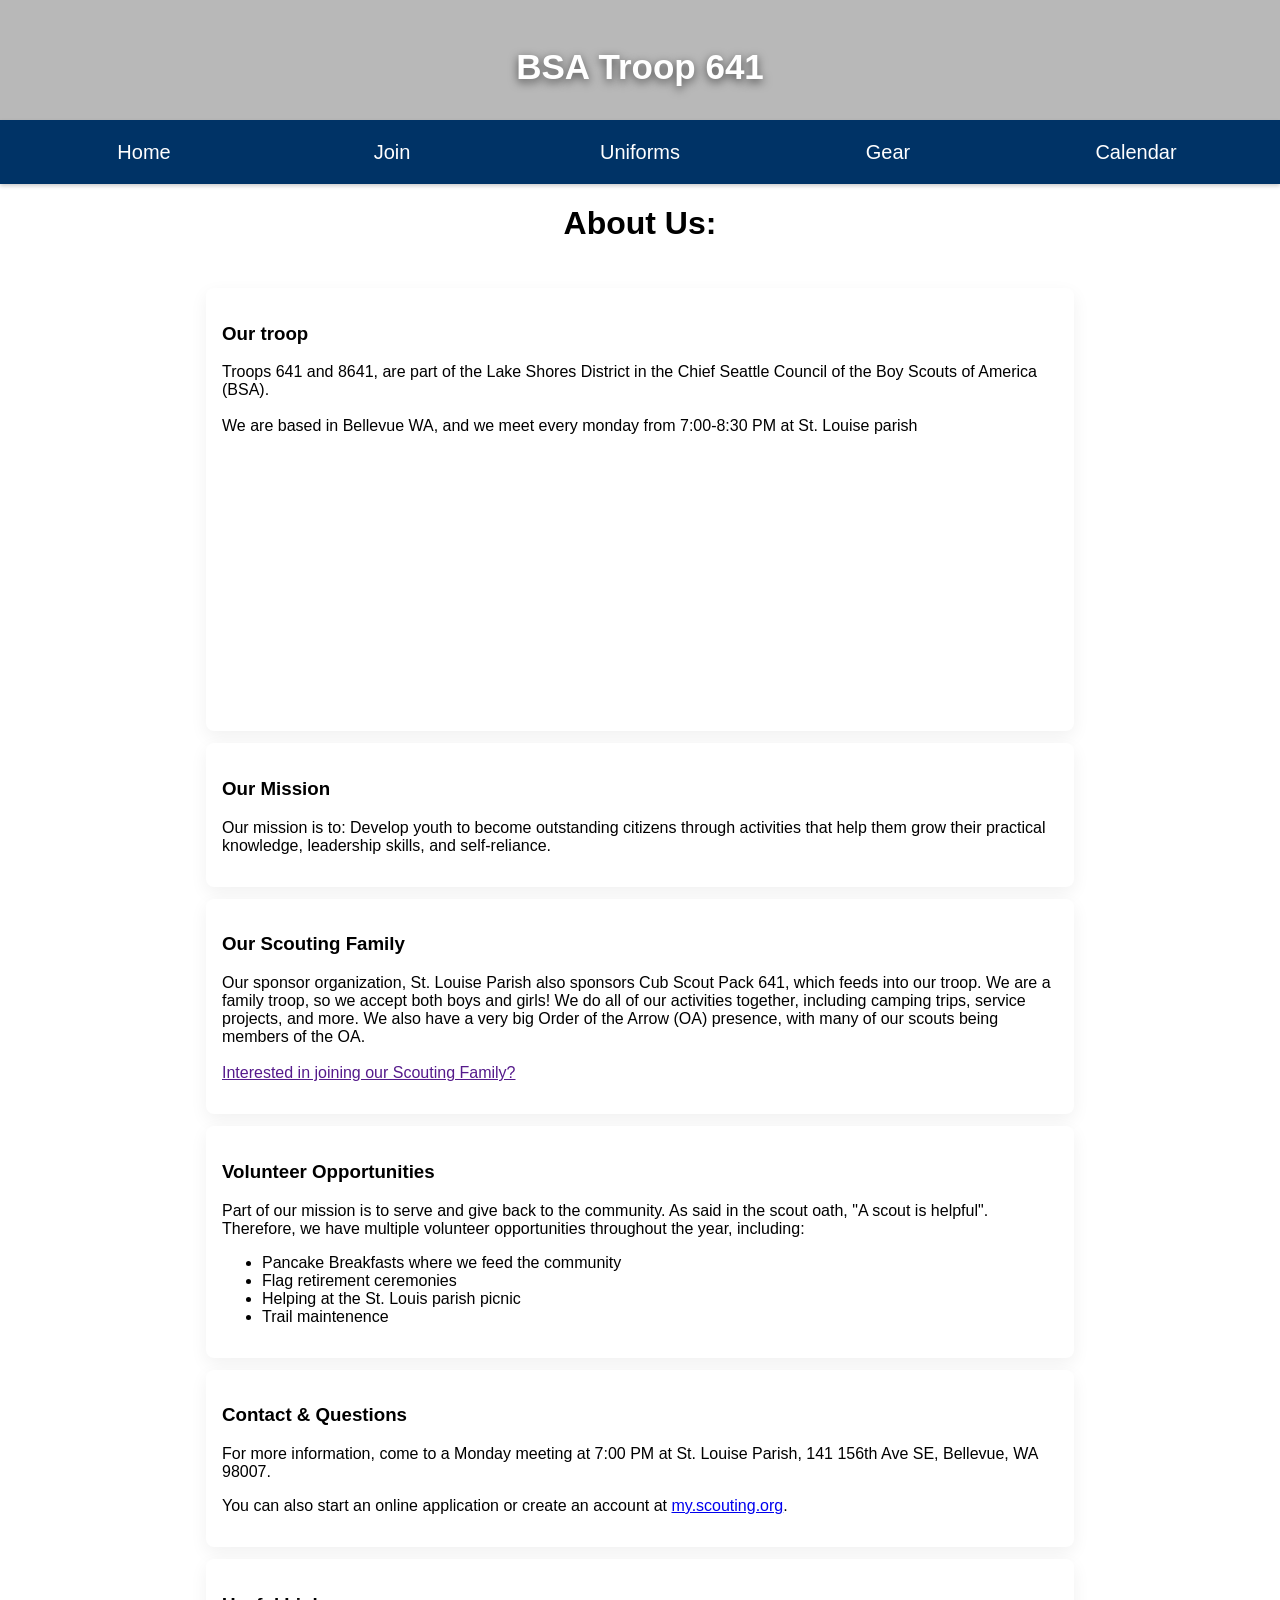
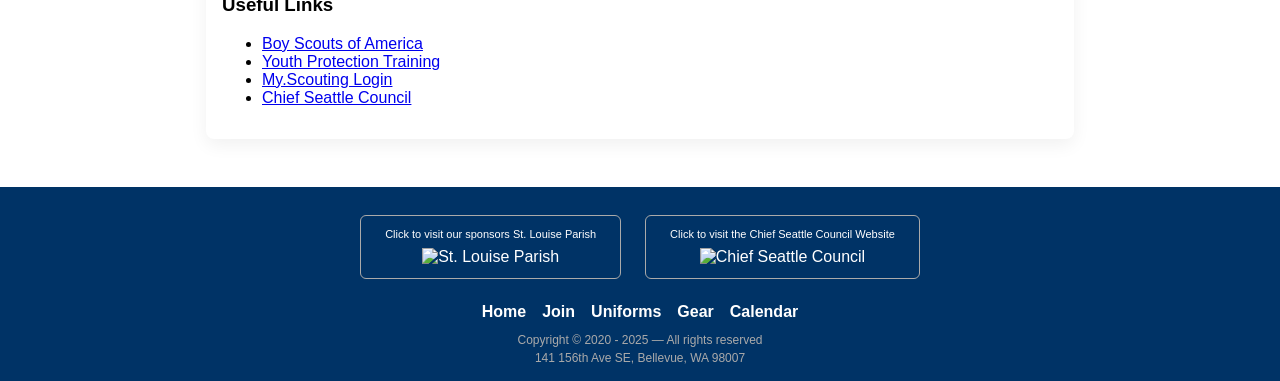
==== index.html @ ecf265fa "Added Iframe for google maps, and removed 8641 because we are now a family troop." ====
<!doctype html>
<html lang="en">
<head>
    <meta charset="UTF-8">
    <meta name="viewport" content="width=device-width,initial-scale=1">
    <title>BSA Troop 641</title>
    <link rel="stylesheet" href="style.css">
    <!-- <style>

        body { font-family: Arial, sans-serif; margin: 0; padding-top: 0px;}
        .header {
            height: 120px;
            background-image: url('https://encrypted-tbn0.gstatic.com/images?q=tbn:ANd9GcTUskulzOLrXUiPG3QMJ2gyITklfF39Iu7jpA&s');
            /**background-size: cover;*/
            /**background-size: contain;*/
            background-position: center;
            background-repeat: no-repeat;
            display: flex;
            align-items: center;
            justify-content: center;
            position: relative;
        }
        .header::after {
            content: "";
            position: absolute;
            inset: 0;
            background: rgba(0,0,0,0.28);
            pointer-events: none;
        }
        .header .logo {
            position: relative; 
            z-index: 2;
            color: #fff;
            font-weight: 700;
            text-align: center;
            font-size: 35px;
            margin: 0;
            text-shadow: 0 3px 10px rgba(0,0,0,0.6);
        }
        .header-image { display: none; }
        .topbar {
            position: sticky;
            top: 0;
            left: 0;
            right: 0;
            height: 64px;
            background: #003366;
            color: #fff;
            display: flex;
            align-items: center;
            padding: 0 20px;
            box-shadow: 0 2px 4px rgba(0,0,0,0.2);
            z-index: 9999;
        }
        .header .logo { font-weight: 700; text-align: center; font-size: 35px; margin-bottom: 15px; }
        .header .header-image { text-align: center; }
        .topbar nav {
            display: flex;
            margin: 0 auto;
            width: 100%;
            height: 100%;
        }
        .topbar nav a {
            color: #fff;
            flex: 1;
            font-size: 20px;
            font-weight: 535;
            text-align: center;
            text-decoration: none;
            margin: 0;
            padding: 0 12px; 
            height: 100%;       
            display: flex;        
            align-items: center;  
            justify-content: center;
            border-radius: 6px;
            transition: background-color 180ms ease, transform 160ms cubic-bezier(.2,.8,.2,1), box-shadow 180ms ease;
            -webkit-tap-highlight-color: transparent;
            cursor: pointer;
        }
        .topbar nav a:hover,
        .topbar nav a:focus {
            background: rgba(255,255,255,0.06);
            transform: translateY(-3px);
            box-shadow: 0 6px 14px rgba(0,0,0,0.12);
            outline: none;
        }
        .topbar nav a:active {
            transform: translateY(-1px) scale(.995);
        }
        .topbar nav a:focus-visible {
            box-shadow: 0 0 0 3px rgba(255,255,255,0.12);
        }
        .card {
            background: #fff;
            border-radius: 8px;
            padding: 16px;
            margin: 12px 0;
            box-shadow: 0 6px 18px rgba(0,0,0,0.06);
            transform: translateY(10px) scale(.99);
            opacity:0;
            transition: transform 420ms cubic-bezier(.2,.8,.2,1), opacity 420ms ease;
        }

        .card.visible {
            transform: none;
            opacity: 1;
        }

        .header-image img { max-width: 100%; height: auto; }
    </style> -->
</head>

<body>

    <div id="header-placeholder"></div>

    <!-- <div class="header">
        <div class="logo">BSA Troop 641</div>
        <div class="header-image">
            <img src="https://encrypted-tbn0.gstatic.com/images?q=tbn:ANd9GcTUskulzOLrXUiPG3QMJ2gyITklfF39Iu7jpA&s" alt="BSA Logo" style="height:100px;">
        </div>
    </div> 

    <div class="topbar">
        <nav>
            <a href="Main.html">Home</a>
            <a href="Join.html">Join</a>
            <a href="Uniform.html">Uniforms</a>
            <a href="Gear.html">Gear</a>
            <a href="Calendar.html">Calendar</a>
        </nav> 
    </div> -->

    <h1 style="text-align:center;">About Us:</h1>
    <div style="max-width:900px; margin:8px auto; padding:12px 16px; box-sizing:border-box;">
        <div class="card">
            <h3>Our troop</h3>
            <p>Troops 641 and 8641, are part of the Lake Shores District in the Chief Seattle Council of the Boy Scouts of America (BSA).<br><br>We are based in Bellevue WA, and we meet every monday from 7:00-8:30 PM at St. Louise parish</p>
            <iframe
                src="https://www.google.com/maps/embed?pb=!1m18!1m12!1m3!1d2689.913747454117!2d-122.1329277!3d47.6083668!2m3!1f0!2f0!3f0!3m2!1i1024!2i768!4f13.1!3m3!1m2!1s0x54906dcadfa739af%3A0x2ccba2639b02f947!2sSt.%20Louise%20Catholic%20Church!5e0!3m2!1sen!2sus!4v1781669720535!5m2!1sen!2sus" 
                width="100%"
                height="250"
                style="border:0; border-radius:6px; margin-top:10px;"
                allowfullscreen=""
                loading="lazy"
                referrerpolicy="no-referrer-when-downgrade"
                title="St. Louise Parish meeting location">
            </iframe>
        </div>
        <div class="card">
            <h3>Our Mission</h3>
            <p>Our mission is to: Develop youth to become outstanding citizens through activities that help them grow their practical knowledge, leadership skills, and self-reliance.</p>
        </div>

        <div class="card">
            <h3>Our Scouting Family</h3>
            <p>Our sponsor organization, St. Louise Parish also sponsors Cub Scout Pack 641, which feeds into our troop. We are a family troop, so we accept both boys and girls! We do all of our activities together, including camping trips, service projects, and more. We also have a very big Order of the Arrow (OA) presence, with many of our scouts being members of the OA.
                <br><br><a href ="">Interested in joining our Scouting Family?</a></p>
        </div>

        <div class="card">
            <h3>Volunteer Opportunities</h3>
            <p>Part of our mission is to serve and give back to the community. As said in the scout oath, "A scout is helpful". Therefore, we have multiple volunteer opportunities throughout the year, including:</p>
            <ul>
                <li>Pancake Breakfasts where we feed the community</li>
                <li>Flag retirement ceremonies</li>
                <li>Helping at the St. Louis parish picnic</li>
                <li>Trail maintenence</li>
            </ul>
        </div>

        <div class="card">
            <h3>Contact & Questions</h3>
            <p>For more information, come to a Monday meeting at 7:00 PM at St. Louise Parish, 141 156th Ave SE, Bellevue, WA 98007.</p>
            <p>You can also start an online application or create an account at <a href="https://my.scouting.org">my.scouting.org</a>.</p>
        </div>
        <div class="card">
            <h3>Useful Links</h3>
            <ul>
                <li><a href="https://www.scouting.org/">Boy Scouts of America</a></li>
                <li><a href="https://www.scouting.org/training/youth-protection/">Youth Protection Training</a></li>
                <li><a href="https://my.scouting.org">My.Scouting Login</a></li>
                <li><a href="http://www.seattlebsa.org/">Chief Seattle Council</a></li>
            </ul>
        </div>
    </div>

    <div id="footer-placeholder"></div>
    <!-- <div class="footer">
        <nav style="display:flex; justify-content:center; gap:16px; flex-wrap:wrap; padding: 16px 0 8px;">
            <a href="Main.html" style="color:#fff; text-decoration:none; font-weight:600;">Home</a>
            <a href="Join.html" style="color:#fff; text-decoration:none; font-weight:600;">Join</a>
            <a href="Uniform.html" style="color:#fff; text-decoration:none; font-weight:600;">Uniforms</a>
            <a href="Gear.html" style="color:#fff; text-decoration:none; font-weight:600;">Gear</a>
            <a href="Calendar.html" style="color:#fff; text-decoration:none; font-weight:600;">Calendar</a>
        </nav>
        <p style="text-align:center; font-size:12px; color:#aaa; margin:4px 0;">Copyright &copy; 2020 - 2025 &mdash; All rights reserved</p>
        <p style="text-align:center; font-size:12px; color:#aaa; margin:4px 0;">141 156th Ave SE, Bellevue, WA 98007</p>
    </div> -->
        
    <script>
        fetch('header.html').then(r => r.text()).then(h => {
            document.getElementById('header-placeholder').innerHTML = h;
        });
        fetch('footer.html').then(r => r.text()).then(f => {
            document.getElementById('footer-placeholder').innerHTML = f;
        });
        (function(){
            const cards = document.querySelectorAll('.card');
            if (!cards.length) return;

            const observer = new IntersectionObserver((entries) => {
                entries.forEach(entry => {
                    if (entry.isIntersecting) {
                        entry.target.classList.add('visible');
                    } else {
                        // Retriggers animation: entry.target.classList.remove('visible');
                    }
                });
            }, {
                root: null, 
                rootMargin: '0px 0px -10% 0px',
                threshold: 0.12
            });

            cards.forEach(c => observer.observe(c));
        })();
    </script>

</body>
</html>
---- style.css ----
body { font-family: Arial, sans-serif; margin: 0; padding-top: 0px;}

.header {
            height: 120px;
            background-image: url('https://encrypted-tbn0.gstatic.com/images?q=tbn:ANd9GcTUskulzOLrXUiPG3QMJ2gyITklfF39Iu7jpA&s');
            background-size: contain;
            background-position: center;
            background-repeat: no-repeat;
            display: flex;
            align-items: center;
            justify-content: center;
            position: relative;
}
.header::after {
            content: "";
            position: absolute;
            inset: 0;
            background: rgba(0,0,0,0.28);
            pointer-events: none;
}
.header .logo {
            position: relative; 
            z-index: 2;
            color: #fff;
            font-weight: 700;
            text-align: center;
            font-size: 35px;
            margin: 0;
            text-shadow: 0 3px 10px rgba(0,0,0,0.6);
            margin-top: 13px;
}
.header-image { display: none; }
.topbar {
            position: sticky;
            top: 0;
            left: 0;
            right: 0;
            height: 64px;
            background: #003366;
            color: #fff;
            display: flex;
            align-items: center;
            padding: 0 20px;
            box-shadow: 0 2px 4px rgba(0,0,0,0.2);
            z-index: 9999;
        }
/* .footer {   
            //background: #003366;
            text-align: center;
            position: fixed;
            bottom: 0;
            left: 0;
            right: 0;
            height: 40px;
} */
.footer {
    background: #003366;
    padding: 12px 20px;
    margin-top: 24px;
}
.header .header-image { text-align: center; }
.topbar nav {
            display: flex;
            margin: 0 auto;
            width: 100%;
            height: 100%;
}
.topbar nav a {
            color: #fff;
            flex: 1;
            font-size: 20px;
            font-weight: 535;
            text-align: center;
            text-decoration: none;
            margin: 0;
            padding: 0 12px; 
            height: 100%;       
            display: flex;        
            align-items: center;  
            justify-content: center;
            border-radius: 6px;
            transition: background-color 180ms ease, transform 160ms cubic-bezier(.2,.8,.2,1), box-shadow 180ms ease;
            -webkit-tap-highlight-color: transparent;
            cursor: pointer;
}
.topbar nav a:hover,
.topbar nav a:focus {
            background: rgba(255,255,255,0.06);
            transform: translateY(-3px);
            box-shadow: 0 6px 14px rgba(0,0,0,0.12);
            outline: none;
}
.topbar nav a:active {
            transform: translateY(-1px) scale(.995);
}
.topbar nav a:focus-visible {
            box-shadow: 0 0 0 3px rgba(255,255,255,0.12);
}
.card {
            background: #fff;
            border-radius: 8px;
            padding: 16px;
            margin: 12px 0;
            box-shadow: 0 6px 18px rgba(0,0,0,0.06);
            transform: translateY(10px) scale(.99);
            opacity:0;
            transition: transform 420ms cubic-bezier(.2,.8,.2,1), opacity 420ms ease;
}

.card.visible {
            transform: none;
            opacity: 1;
}

.header-image img { max-width: 100%; height: auto; }
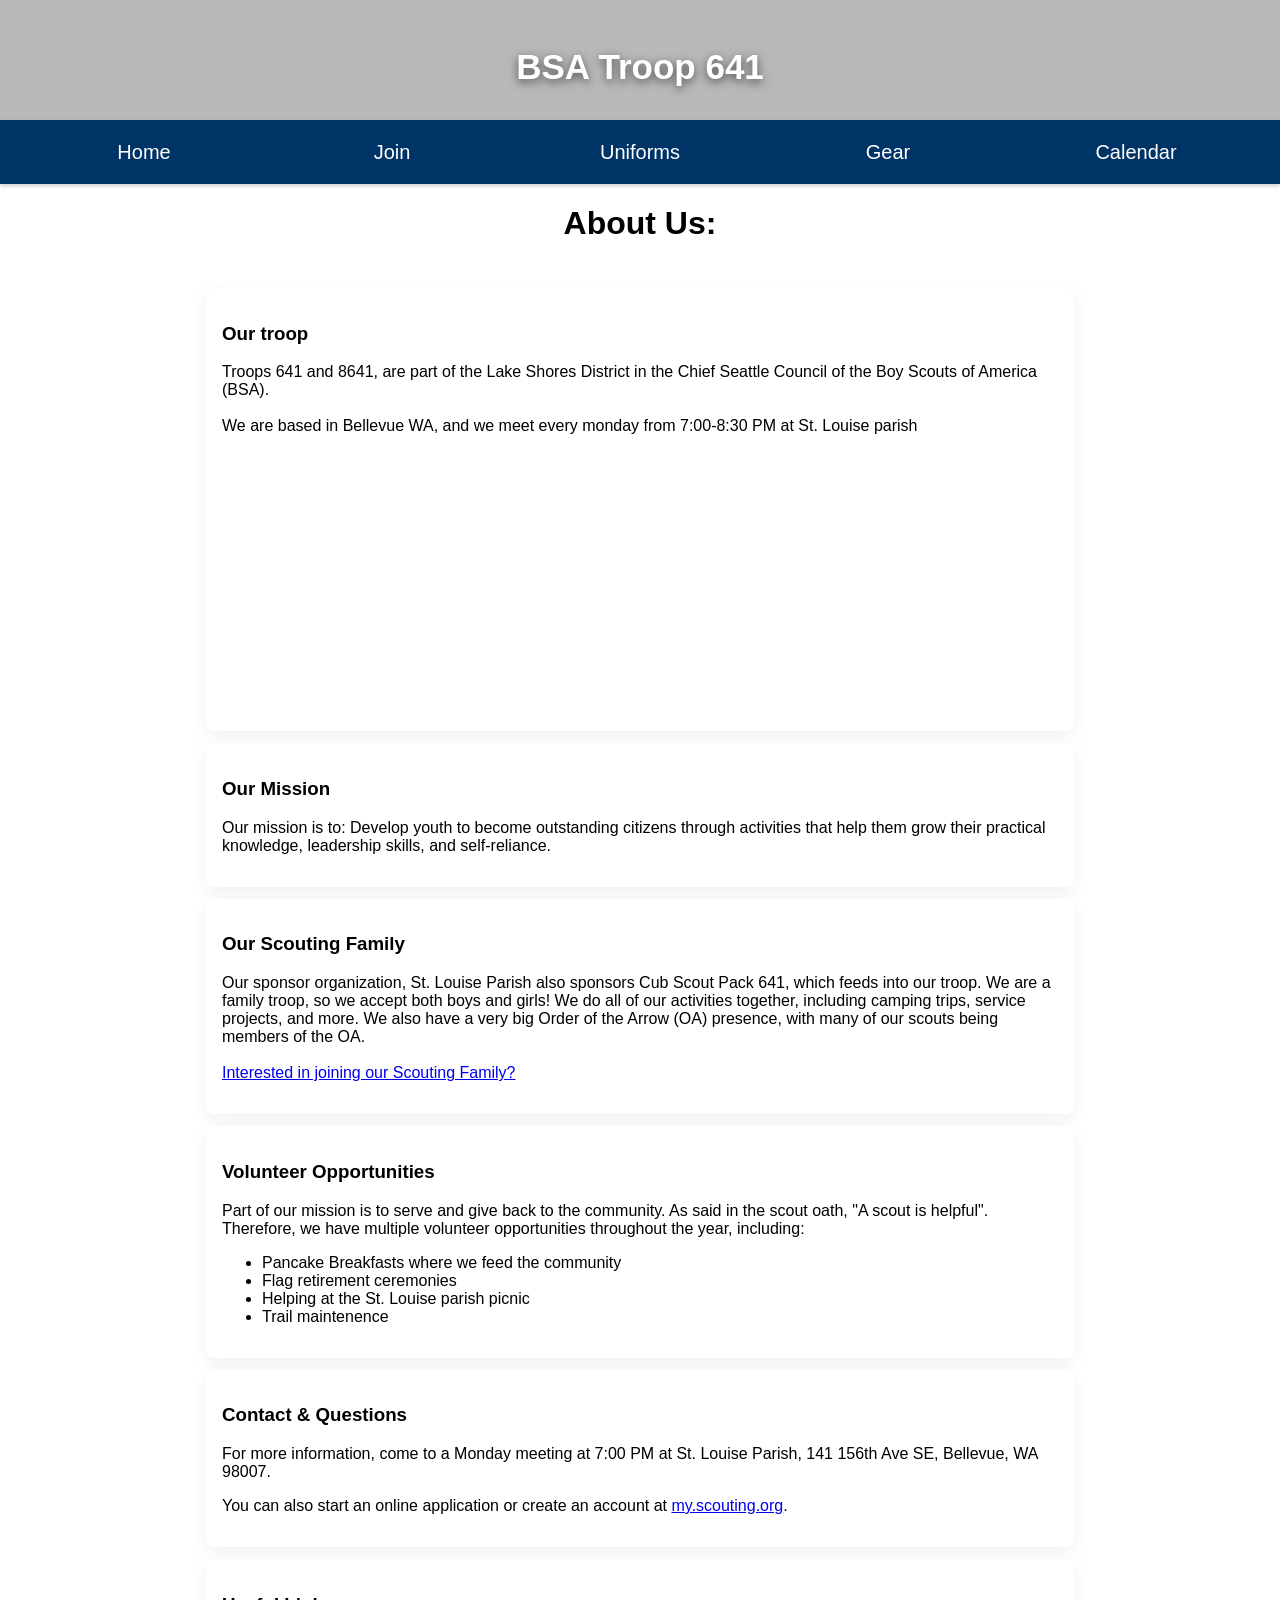
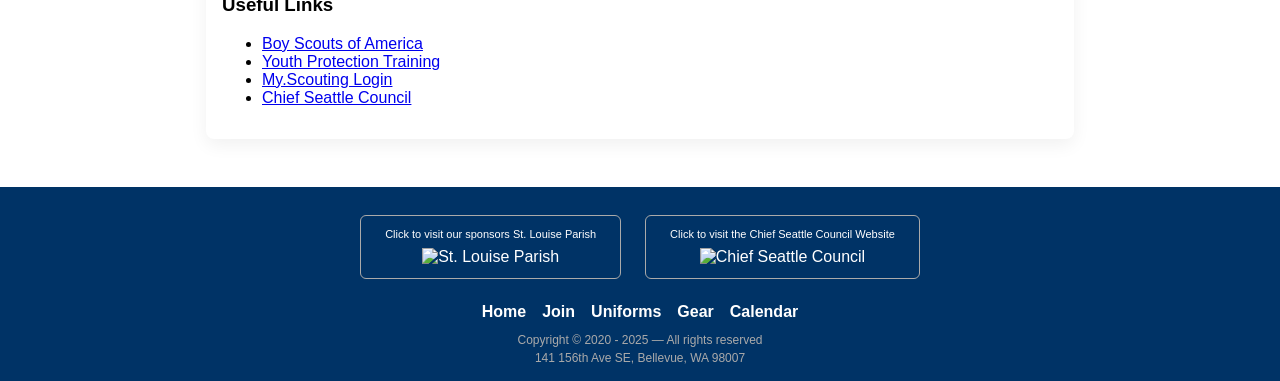
==== commit 3e8400e2: "fixed spelling erorr, and fixed missing link address" ====
--- a/index.html
+++ b/index.html
@@ -156,7 +156,7 @@
         <div class="card">
             <h3>Our Scouting Family</h3>
             <p>Our sponsor organization, St. Louise Parish also sponsors Cub Scout Pack 641, which feeds into our troop. We are a family troop, so we accept both boys and girls! We do all of our activities together, including camping trips, service projects, and more. We also have a very big Order of the Arrow (OA) presence, with many of our scouts being members of the OA.
-                <br><br><a href ="">Interested in joining our Scouting Family?</a></p>
+                <br><br><a href ="Join.html">Interested in joining our Scouting Family?</a></p>
         </div>
 
         <div class="card">
@@ -165,7 +165,7 @@
             <ul>
                 <li>Pancake Breakfasts where we feed the community</li>
                 <li>Flag retirement ceremonies</li>
-                <li>Helping at the St. Louis parish picnic</li>
+                <li>Helping at the St. Louise parish picnic</li>
                 <li>Trail maintenence</li>
             </ul>
         </div>
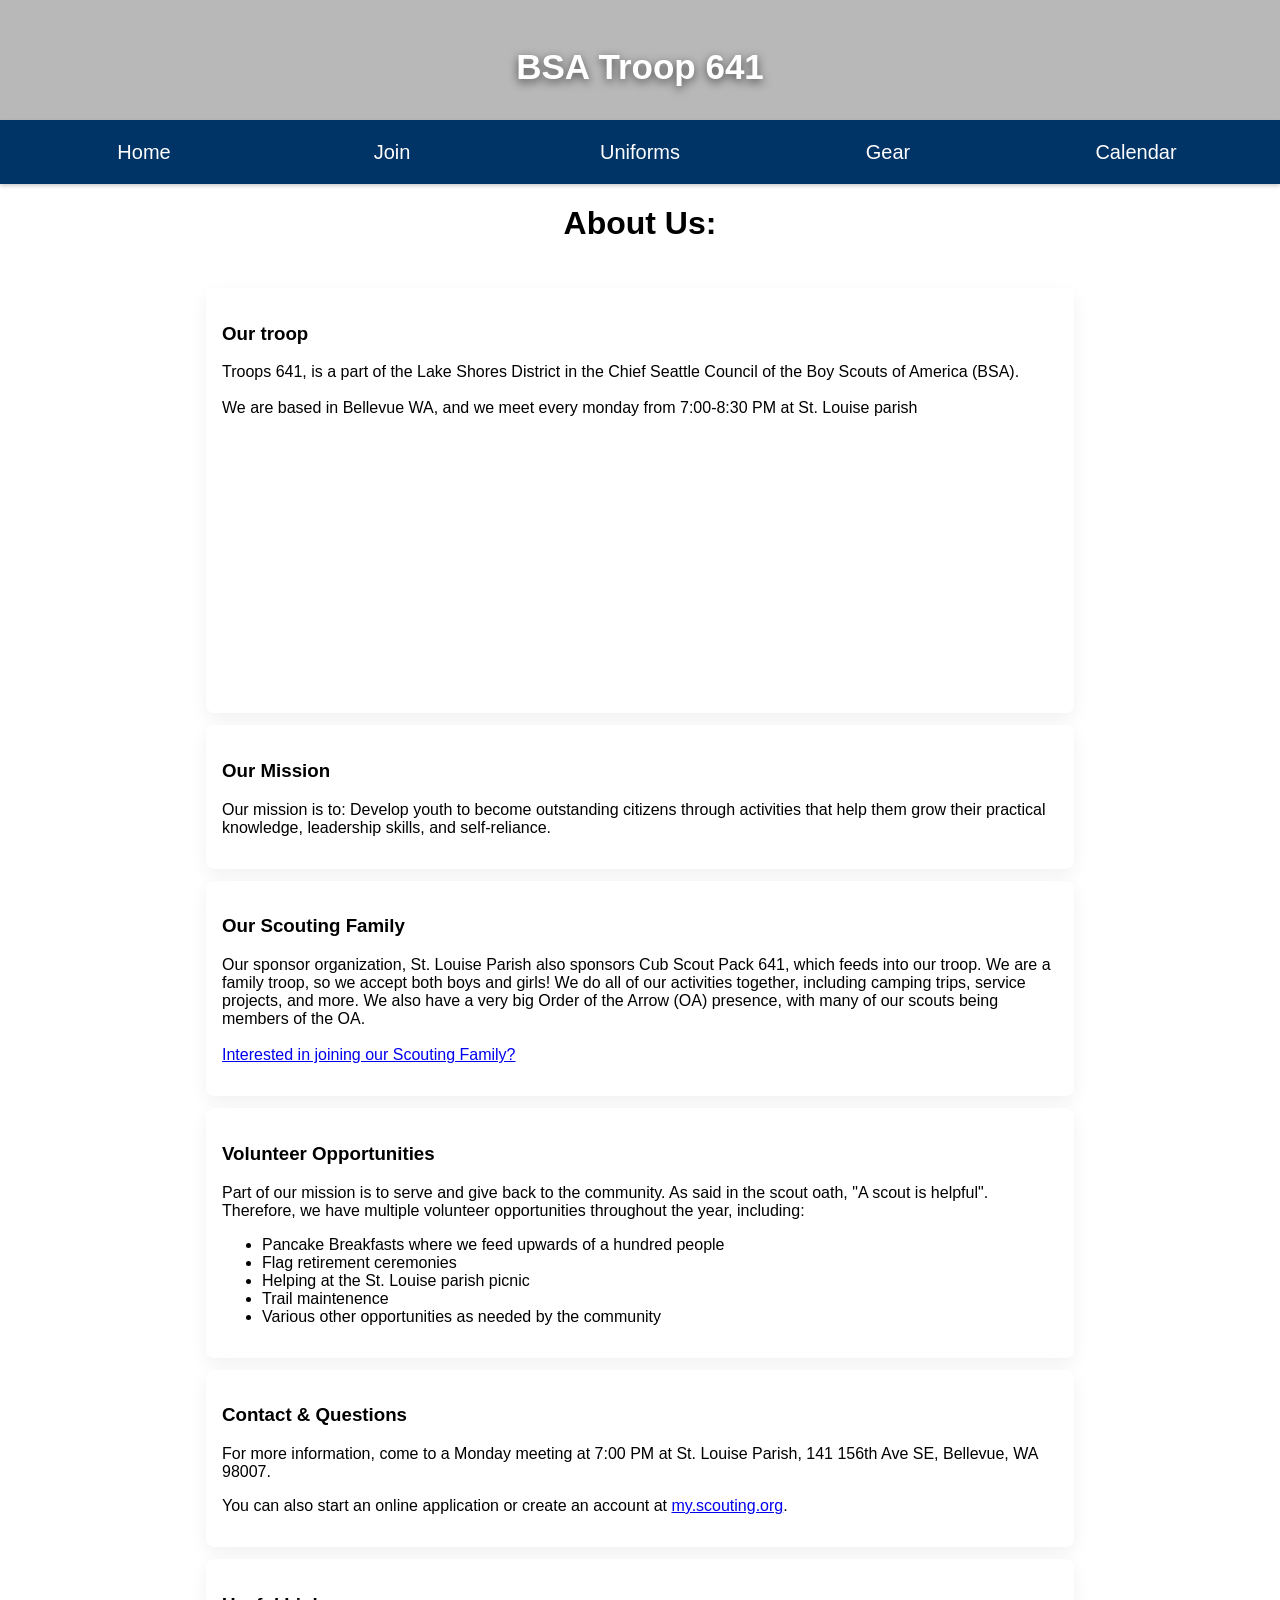
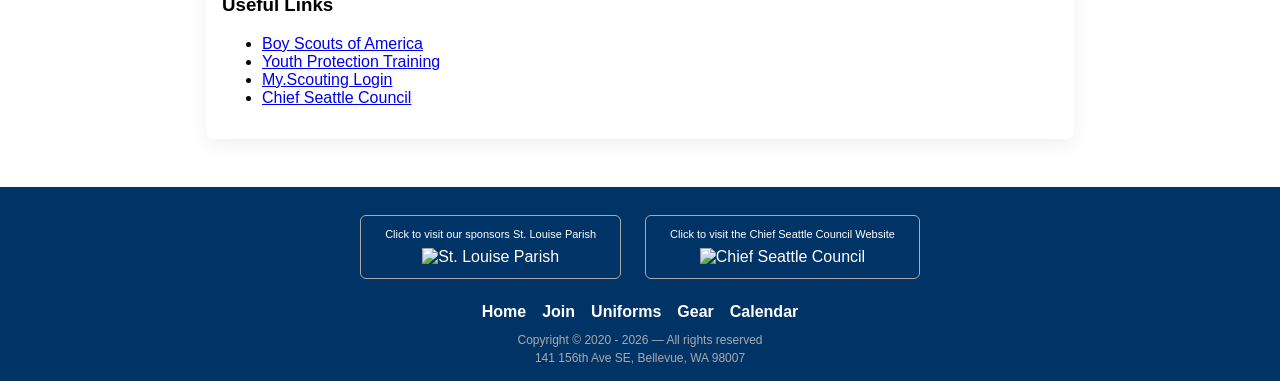
==== commit b366a802: "Changed some text to be more accurate" ====
--- a/index.html
+++ b/index.html
@@ -136,7 +136,7 @@
     <div style="max-width:900px; margin:8px auto; padding:12px 16px; box-sizing:border-box;">
         <div class="card">
             <h3>Our troop</h3>
-            <p>Troops 641 and 8641, are part of the Lake Shores District in the Chief Seattle Council of the Boy Scouts of America (BSA).<br><br>We are based in Bellevue WA, and we meet every monday from 7:00-8:30 PM at St. Louise parish</p>
+            <p>Troops 641, is a part of the Lake Shores District in the Chief Seattle Council of the Boy Scouts of America (BSA).<br><br>We are based in Bellevue WA, and we meet every monday from 7:00-8:30 PM at St. Louise parish</p>
             <iframe
                 src="https://www.google.com/maps/embed?pb=!1m18!1m12!1m3!1d2689.913747454117!2d-122.1329277!3d47.6083668!2m3!1f0!2f0!3f0!3m2!1i1024!2i768!4f13.1!3m3!1m2!1s0x54906dcadfa739af%3A0x2ccba2639b02f947!2sSt.%20Louise%20Catholic%20Church!5e0!3m2!1sen!2sus!4v1781669720535!5m2!1sen!2sus" 
                 width="100%"
@@ -163,10 +163,11 @@
             <h3>Volunteer Opportunities</h3>
             <p>Part of our mission is to serve and give back to the community. As said in the scout oath, "A scout is helpful". Therefore, we have multiple volunteer opportunities throughout the year, including:</p>
             <ul>
-                <li>Pancake Breakfasts where we feed the community</li>
+                <li>Pancake Breakfasts where we feed upwards of a hundred people</li>
                 <li>Flag retirement ceremonies</li>
                 <li>Helping at the St. Louise parish picnic</li>
                 <li>Trail maintenence</li>
+                <li>Various other opportunities as needed by the community</li>
             </ul>
         </div>
 
--- a/style.css
+++ b/style.css
@@ -1,4 +1,4 @@
-body { font-family: Arial, sans-serif; margin: 0; padding-top: 0px;}
+body { font-family: Arial, sans-serif; margin: 0; padding-top: 0px; /**color: #003366; */ }
 
 .header {
             height: 120px;
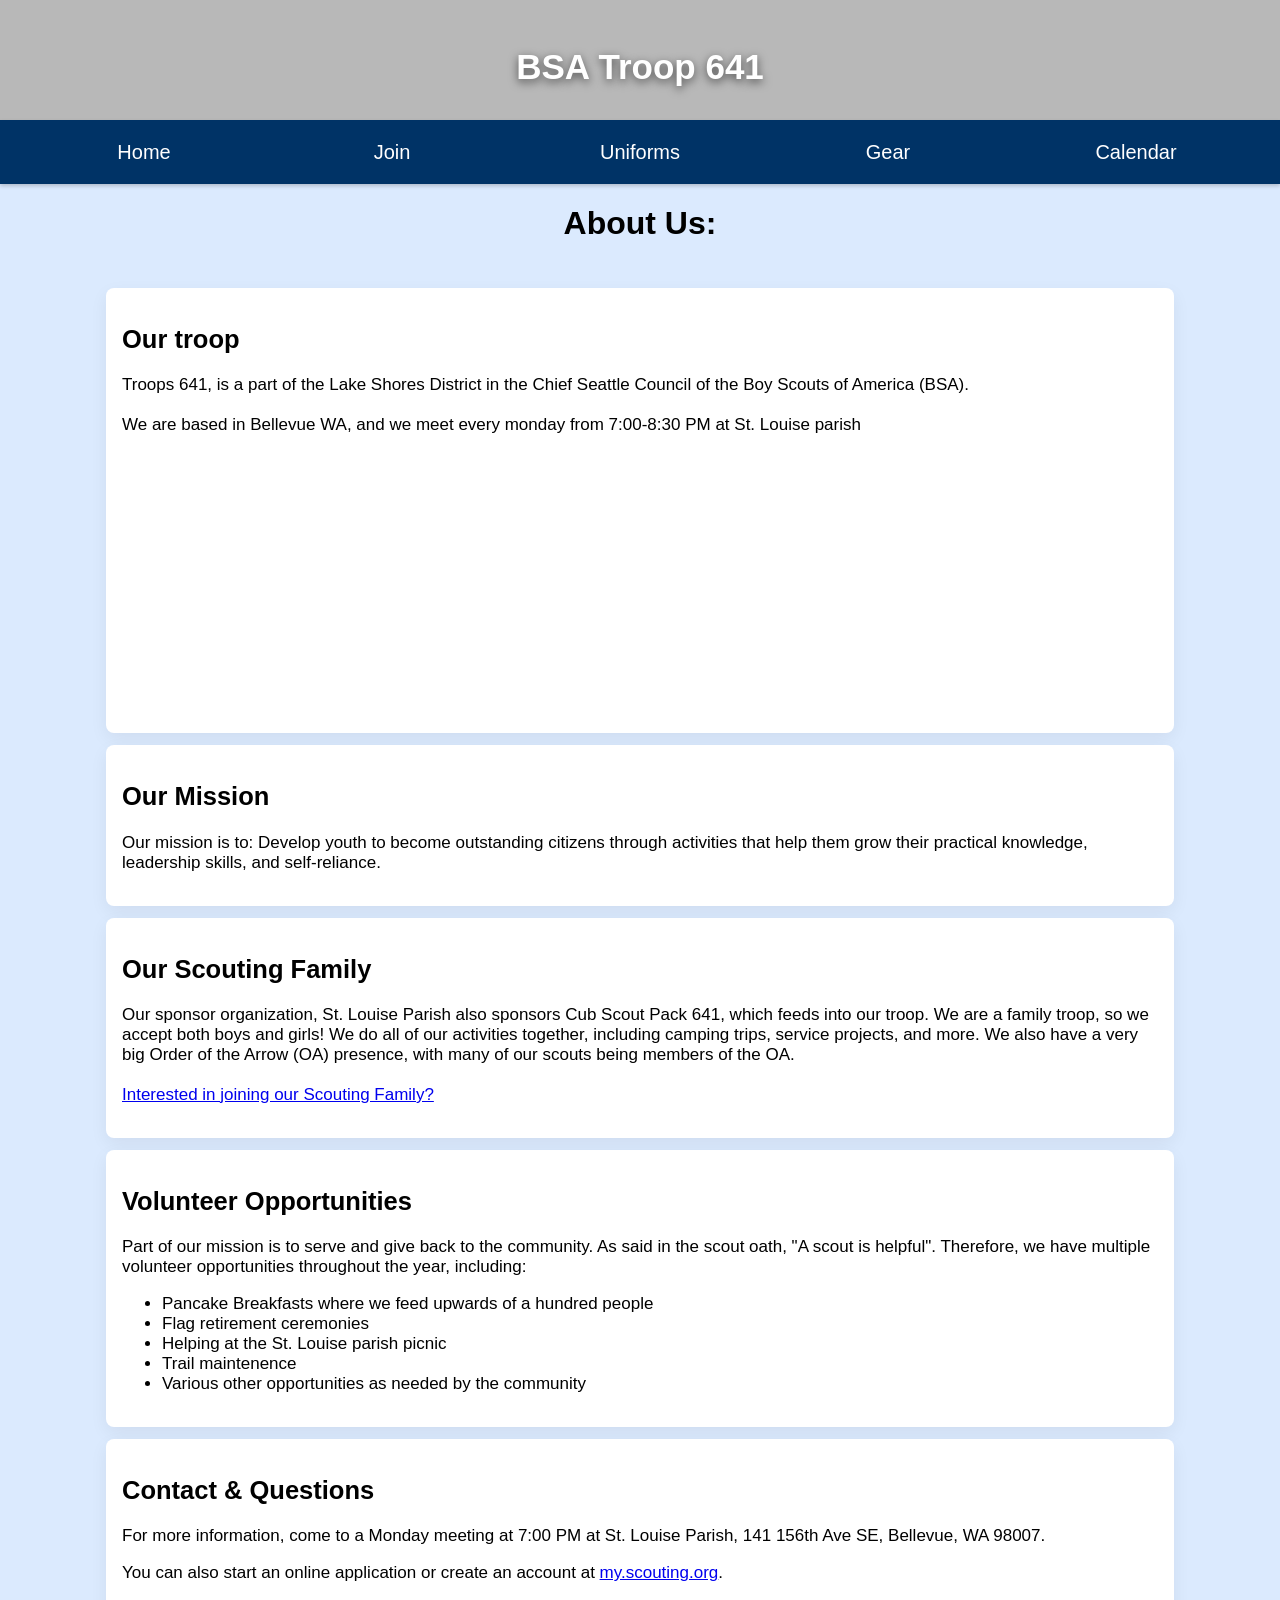
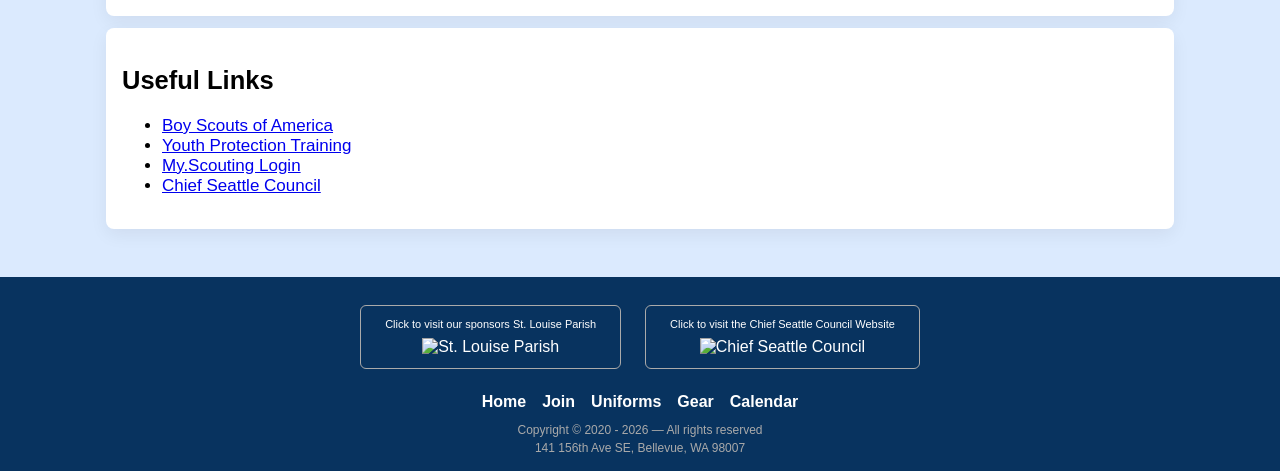
==== commit b160b9ab: "Made heading in main a little bigger, and increased all font sizes accross the board" ====
--- a/index.html
+++ b/index.html
@@ -133,9 +133,9 @@
     </div> -->
 
     <h1 style="text-align:center;">About Us:</h1>
-    <div style="max-width:900px; margin:8px auto; padding:12px 16px; box-sizing:border-box;">
-        <div class="card">
-            <h3>Our troop</h3>
+    <div style="max-width:1100px; margin:8px auto; padding:12px 16px; box-sizing:border-box; font-size: 17px;">
+        <div class="card">
+            <h2>Our troop</h2>
             <p>Troops 641, is a part of the Lake Shores District in the Chief Seattle Council of the Boy Scouts of America (BSA).<br><br>We are based in Bellevue WA, and we meet every monday from 7:00-8:30 PM at St. Louise parish</p>
             <iframe
                 src="https://www.google.com/maps/embed?pb=!1m18!1m12!1m3!1d2689.913747454117!2d-122.1329277!3d47.6083668!2m3!1f0!2f0!3f0!3m2!1i1024!2i768!4f13.1!3m3!1m2!1s0x54906dcadfa739af%3A0x2ccba2639b02f947!2sSt.%20Louise%20Catholic%20Church!5e0!3m2!1sen!2sus!4v1781669720535!5m2!1sen!2sus" 
@@ -149,18 +149,18 @@
             </iframe>
         </div>
         <div class="card">
-            <h3>Our Mission</h3>
+            <h2>Our Mission</h2>
             <p>Our mission is to: Develop youth to become outstanding citizens through activities that help them grow their practical knowledge, leadership skills, and self-reliance.</p>
         </div>
 
         <div class="card">
-            <h3>Our Scouting Family</h3>
+            <h2>Our Scouting Family</h2>
             <p>Our sponsor organization, St. Louise Parish also sponsors Cub Scout Pack 641, which feeds into our troop. We are a family troop, so we accept both boys and girls! We do all of our activities together, including camping trips, service projects, and more. We also have a very big Order of the Arrow (OA) presence, with many of our scouts being members of the OA.
                 <br><br><a href ="Join.html">Interested in joining our Scouting Family?</a></p>
         </div>
 
         <div class="card">
-            <h3>Volunteer Opportunities</h3>
+            <h2>Volunteer Opportunities</h2>
             <p>Part of our mission is to serve and give back to the community. As said in the scout oath, "A scout is helpful". Therefore, we have multiple volunteer opportunities throughout the year, including:</p>
             <ul>
                 <li>Pancake Breakfasts where we feed upwards of a hundred people</li>
@@ -172,12 +172,12 @@
         </div>
 
         <div class="card">
-            <h3>Contact & Questions</h3>
+            <h2>Contact & Questions</h2>
             <p>For more information, come to a Monday meeting at 7:00 PM at St. Louise Parish, 141 156th Ave SE, Bellevue, WA 98007.</p>
             <p>You can also start an online application or create an account at <a href="https://my.scouting.org">my.scouting.org</a>.</p>
         </div>
         <div class="card">
-            <h3>Useful Links</h3>
+            <h2>Useful Links</h2>
             <ul>
                 <li><a href="https://www.scouting.org/">Boy Scouts of America</a></li>
                 <li><a href="https://www.scouting.org/training/youth-protection/">Youth Protection Training</a></li>
--- a/style.css
+++ b/style.css
@@ -1,4 +1,11 @@
-body { font-family: Arial, sans-serif; margin: 0; padding-top: 0px; /**color: #003366; */ }
+:root{
+    --max-width: 900px; /**Keep 900?*/
+    --accent: #08335f;
+    --muted: #666;
+    --card-bg: #fff;
+}
+
+body { font-family: Arial, sans-serif; margin: 0; padding-top: 0px; background-color: #dbeafe; }
 
 .header {
             height: 120px;
@@ -101,6 +108,7 @@
             border-radius: 8px;
             padding: 16px;
             margin: 12px 0;
+            font-size: 17px;
             box-shadow: 0 6px 18px rgba(0,0,0,0.06);
             transform: translateY(10px) scale(.99);
             opacity:0;
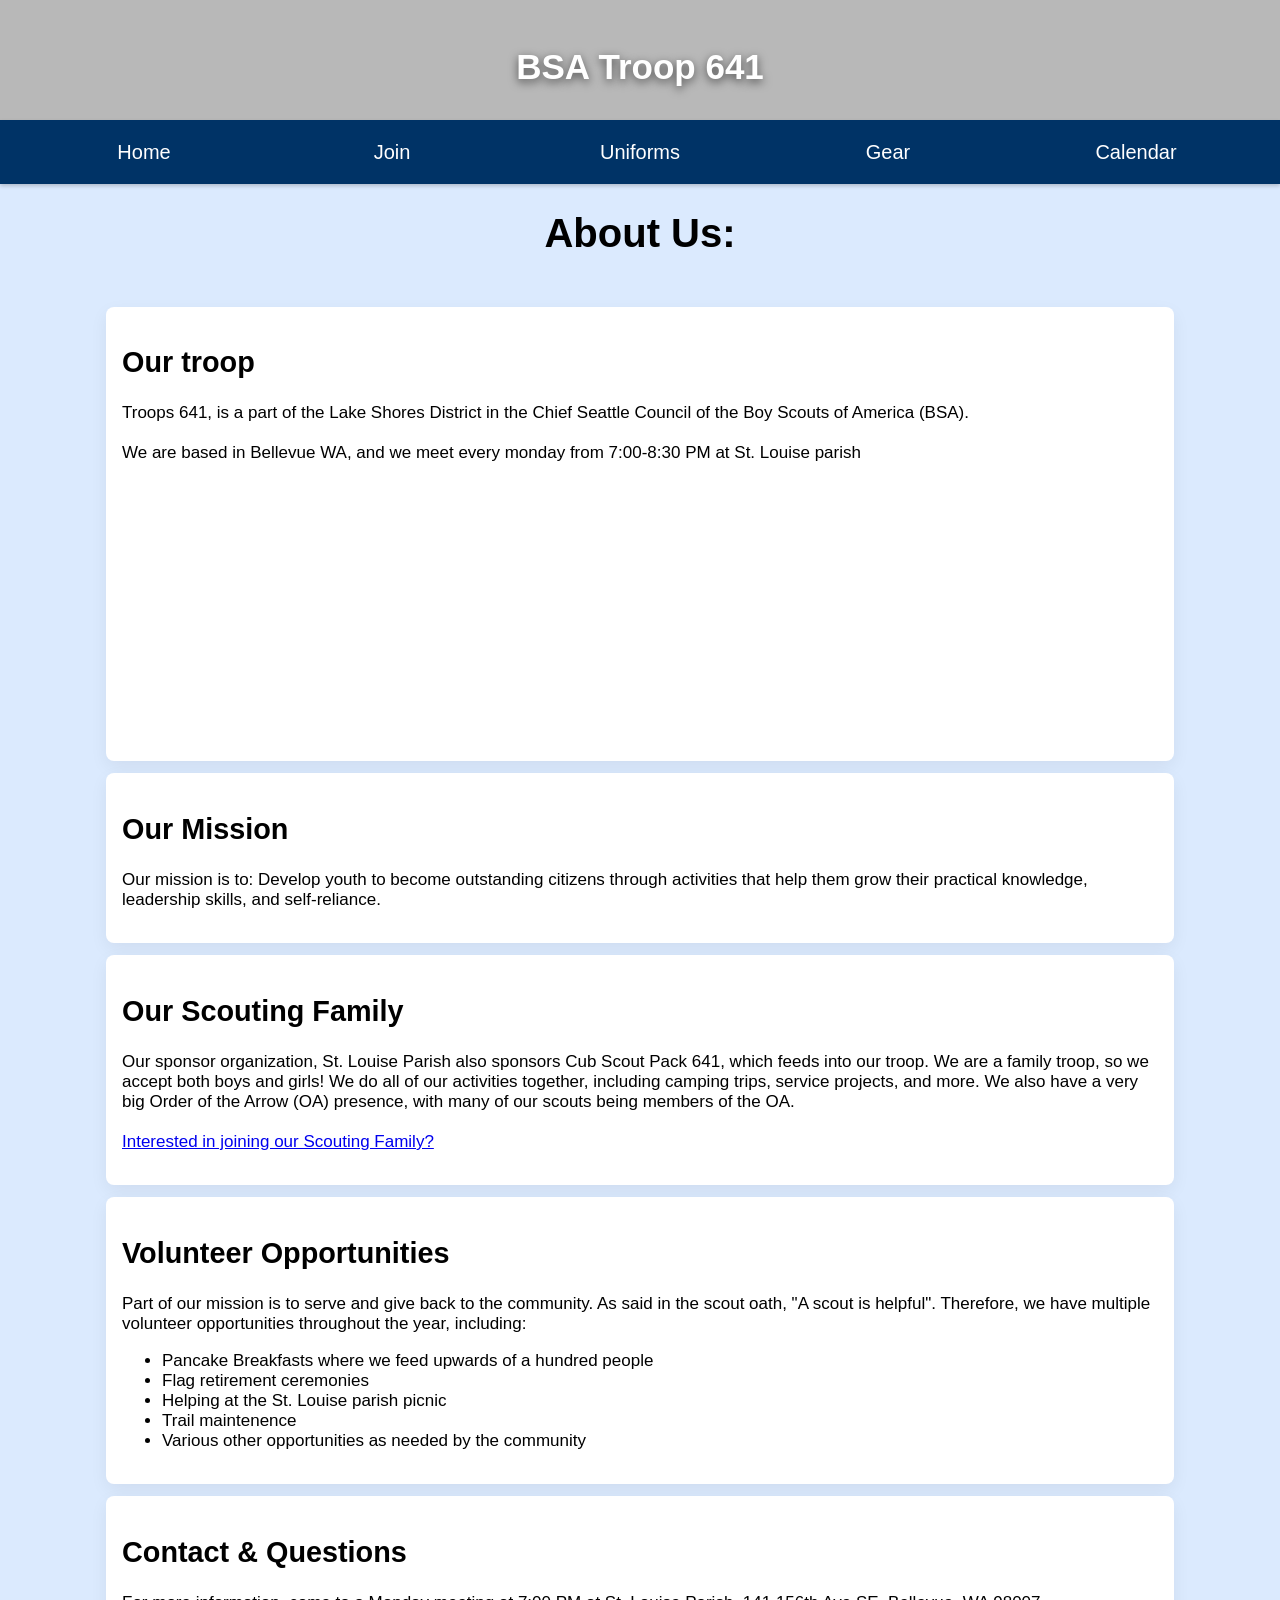
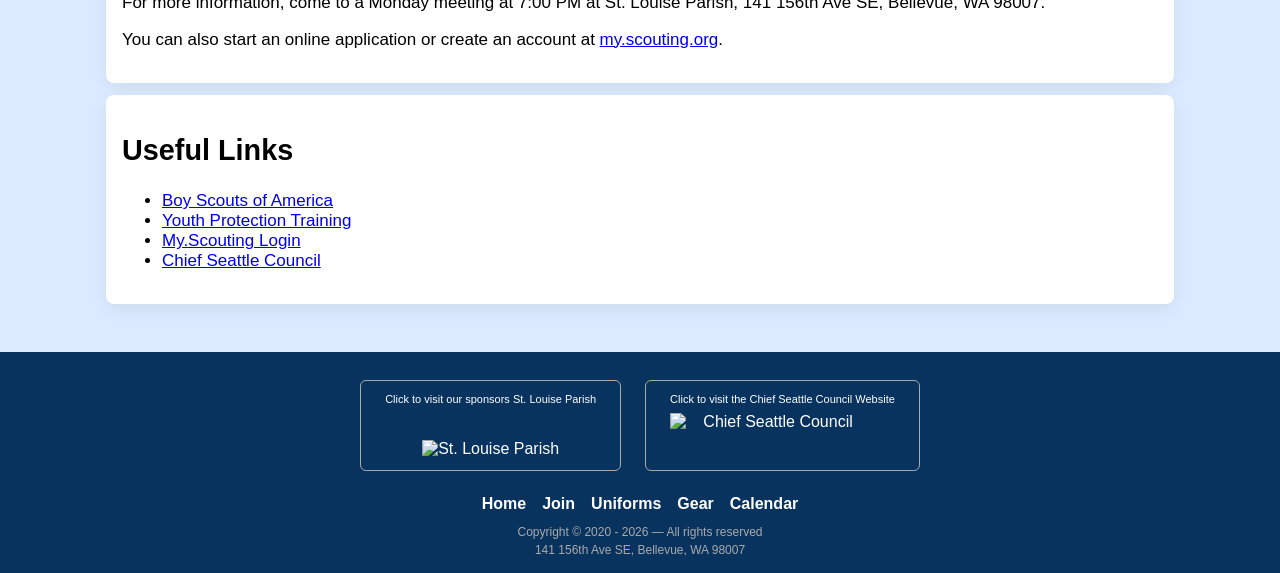
==== commit 6906653f: "Made the headers sticky" ====
--- a/index.html
+++ b/index.html
@@ -114,6 +114,7 @@
 <body>
 
     <div id="header-placeholder"></div>
+    <div id="nav-placeholder" style="position:sticky; top:0; z-index:9999;"></div>
 
     <!-- <div class="header">
         <div class="logo">BSA Troop 641</div>
@@ -204,6 +205,9 @@
         fetch('header.html').then(r => r.text()).then(h => {
             document.getElementById('header-placeholder').innerHTML = h;
         });
+        fetch('nav.html').then(r => r.text()).then(n => {
+            document.getElementById('nav-placeholder').innerHTML = n;
+        });
         fetch('footer.html').then(r => r.text()).then(f => {
             document.getElementById('footer-placeholder').innerHTML = f;
         });
--- a/style.css
+++ b/style.css
@@ -6,7 +6,8 @@
 }
 
 body { font-family: Arial, sans-serif; margin: 0; padding-top: 0px; background-color: #dbeafe; }
-
+h1 { font-size: 2.5rem; }
+h2 { font-size: 1.8rem; }
 .header {
             height: 120px;
             background-image: url('https://encrypted-tbn0.gstatic.com/images?q=tbn:ANd9GcTUskulzOLrXUiPG3QMJ2gyITklfF39Iu7jpA&s');
@@ -38,7 +39,6 @@
 }
 .header-image { display: none; }
 .topbar {
-            position: sticky;
             top: 0;
             left: 0;
             right: 0;
@@ -49,7 +49,8 @@
             align-items: center;
             padding: 0 20px;
             box-shadow: 0 2px 4px rgba(0,0,0,0.2);
-            z-index: 9999;
+            /* z-index: 9999; */
+            position: sticky;
         }
 /* .footer {   
             //background: #003366;
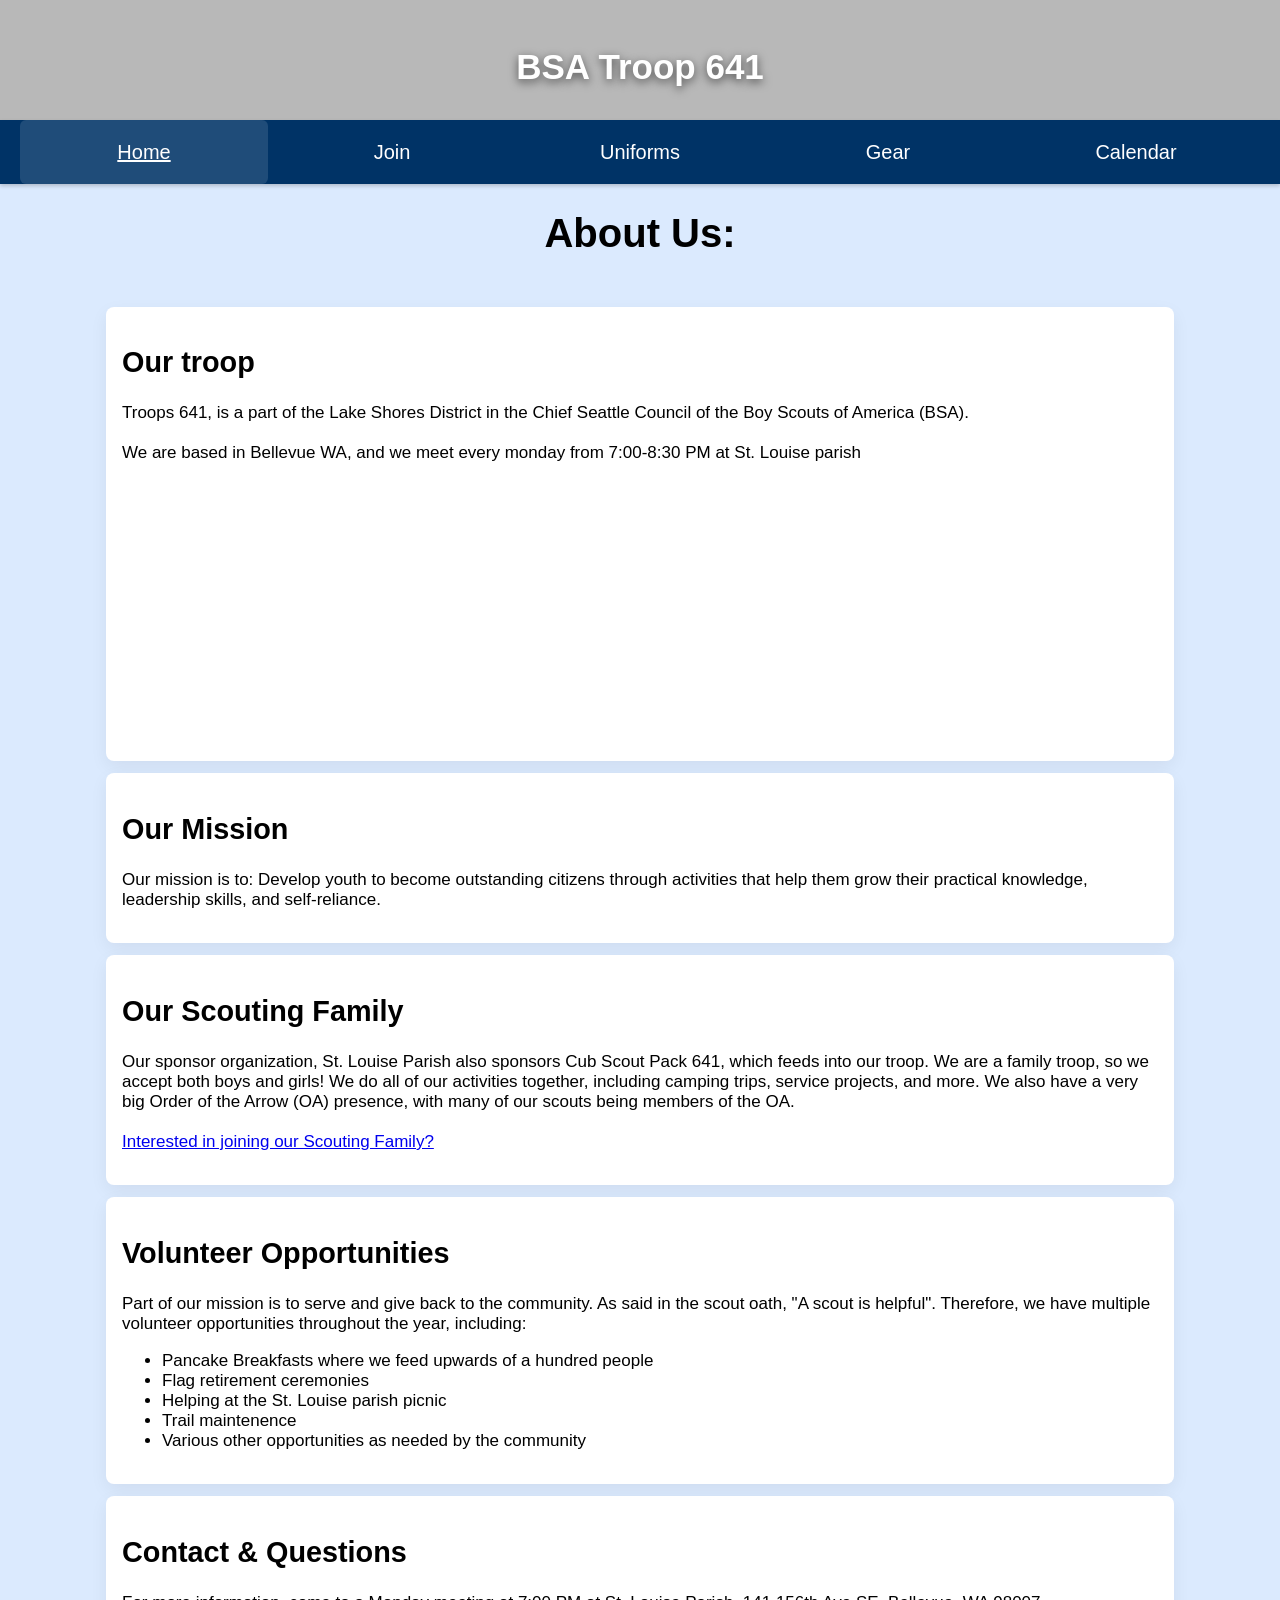
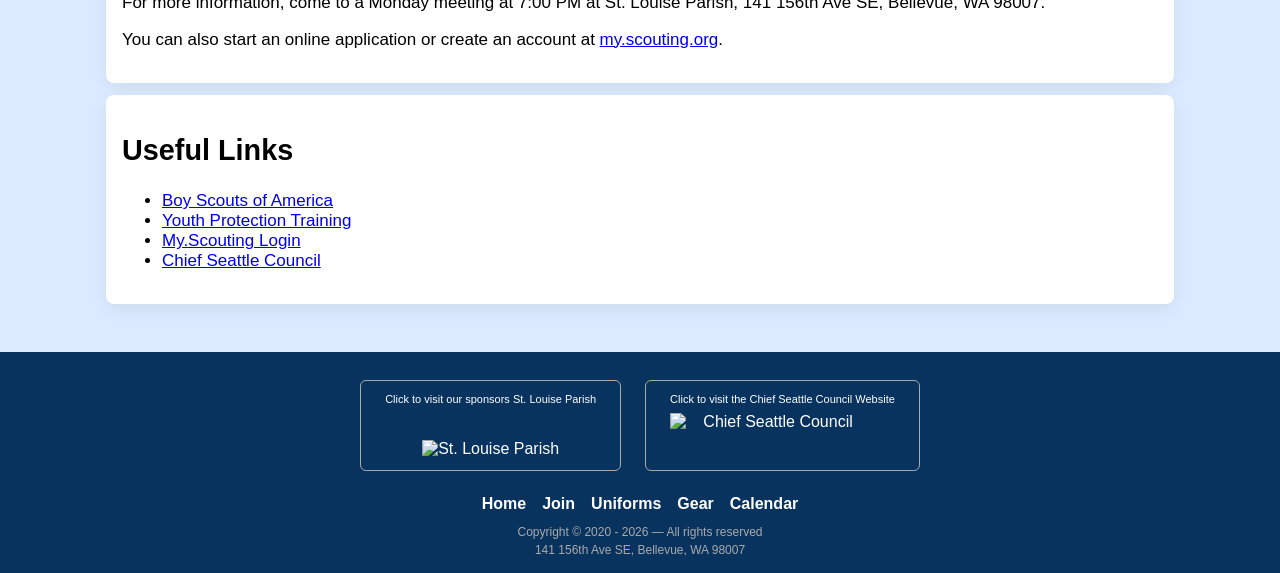
==== commit 82be6fac: "integrated the new Script.js with the pages" ====
--- a/index.html
+++ b/index.html
@@ -201,36 +201,36 @@
         <p style="text-align:center; font-size:12px; color:#aaa; margin:4px 0;">141 156th Ave SE, Bellevue, WA 98007</p>
     </div> -->
         
-    <script>
-        fetch('header.html').then(r => r.text()).then(h => {
-            document.getElementById('header-placeholder').innerHTML = h;
-        });
-        fetch('nav.html').then(r => r.text()).then(n => {
-            document.getElementById('nav-placeholder').innerHTML = n;
-        });
-        fetch('footer.html').then(r => r.text()).then(f => {
-            document.getElementById('footer-placeholder').innerHTML = f;
-        });
-        (function(){
-            const cards = document.querySelectorAll('.card');
-            if (!cards.length) return;
-
-            const observer = new IntersectionObserver((entries) => {
-                entries.forEach(entry => {
-                    if (entry.isIntersecting) {
-                        entry.target.classList.add('visible');
-                    } else {
-                        // Retriggers animation: entry.target.classList.remove('visible');
-                    }
-                });
-            }, {
-                root: null, 
-                rootMargin: '0px 0px -10% 0px',
-                threshold: 0.12
-            });
-
-            cards.forEach(c => observer.observe(c));
-        })();
+    <script src="script.js">
+        // fetch('header.html').then(r => r.text()).then(h => {
+        //     document.getElementById('header-placeholder').innerHTML = h;
+        // });
+        // fetch('nav.html').then(r => r.text()).then(n => {
+        //     document.getElementById('nav-placeholder').innerHTML = n;
+        // });
+        // fetch('footer.html').then(r => r.text()).then(f => {
+        //     document.getElementById('footer-placeholder').innerHTML = f;
+        // });
+        // (function(){
+        //     const cards = document.querySelectorAll('.card');
+        //     if (!cards.length) return;
+
+        //     const observer = new IntersectionObserver((entries) => {
+        //         entries.forEach(entry => {
+        //             if (entry.isIntersecting) {
+        //                 entry.target.classList.add('visible');
+        //             } else {
+        //                 // Retriggers animation: entry.target.classList.remove('visible');
+        //             }
+        //         });
+        //     }, {
+        //         root: null, 
+        //         rootMargin: '0px 0px -10% 0px',
+        //         threshold: 0.12
+        //     });
+
+        //     cards.forEach(c => observer.observe(c));
+        // })();
     </script>
 
 </body>
--- a/style.css
+++ b/style.css
@@ -93,13 +93,16 @@
 }
 .topbar nav a:hover,
 .topbar nav a:focus {
-            background: rgba(255,255,255,0.06);
-            transform: translateY(-3px);
-            box-shadow: 0 6px 14px rgba(0,0,0,0.12);
-            outline: none;
+    background: rgba(255,255,255,0.06);
+    transform: translateY(-3px);
+    box-shadow: 0 6px 14px rgba(0,0,0,0.12);
+    outline: none;
+    text-decoration: underline;
 }
 .topbar nav a:active {
-            transform: translateY(-1px) scale(.995);
+    transform: translateY(-1px) scale(.995);
+    text-decoration: underline;
+    background: rgba(255,255,255,0.12);
 }
 .topbar nav a:focus-visible {
             box-shadow: 0 0 0 3px rgba(255,255,255,0.12);
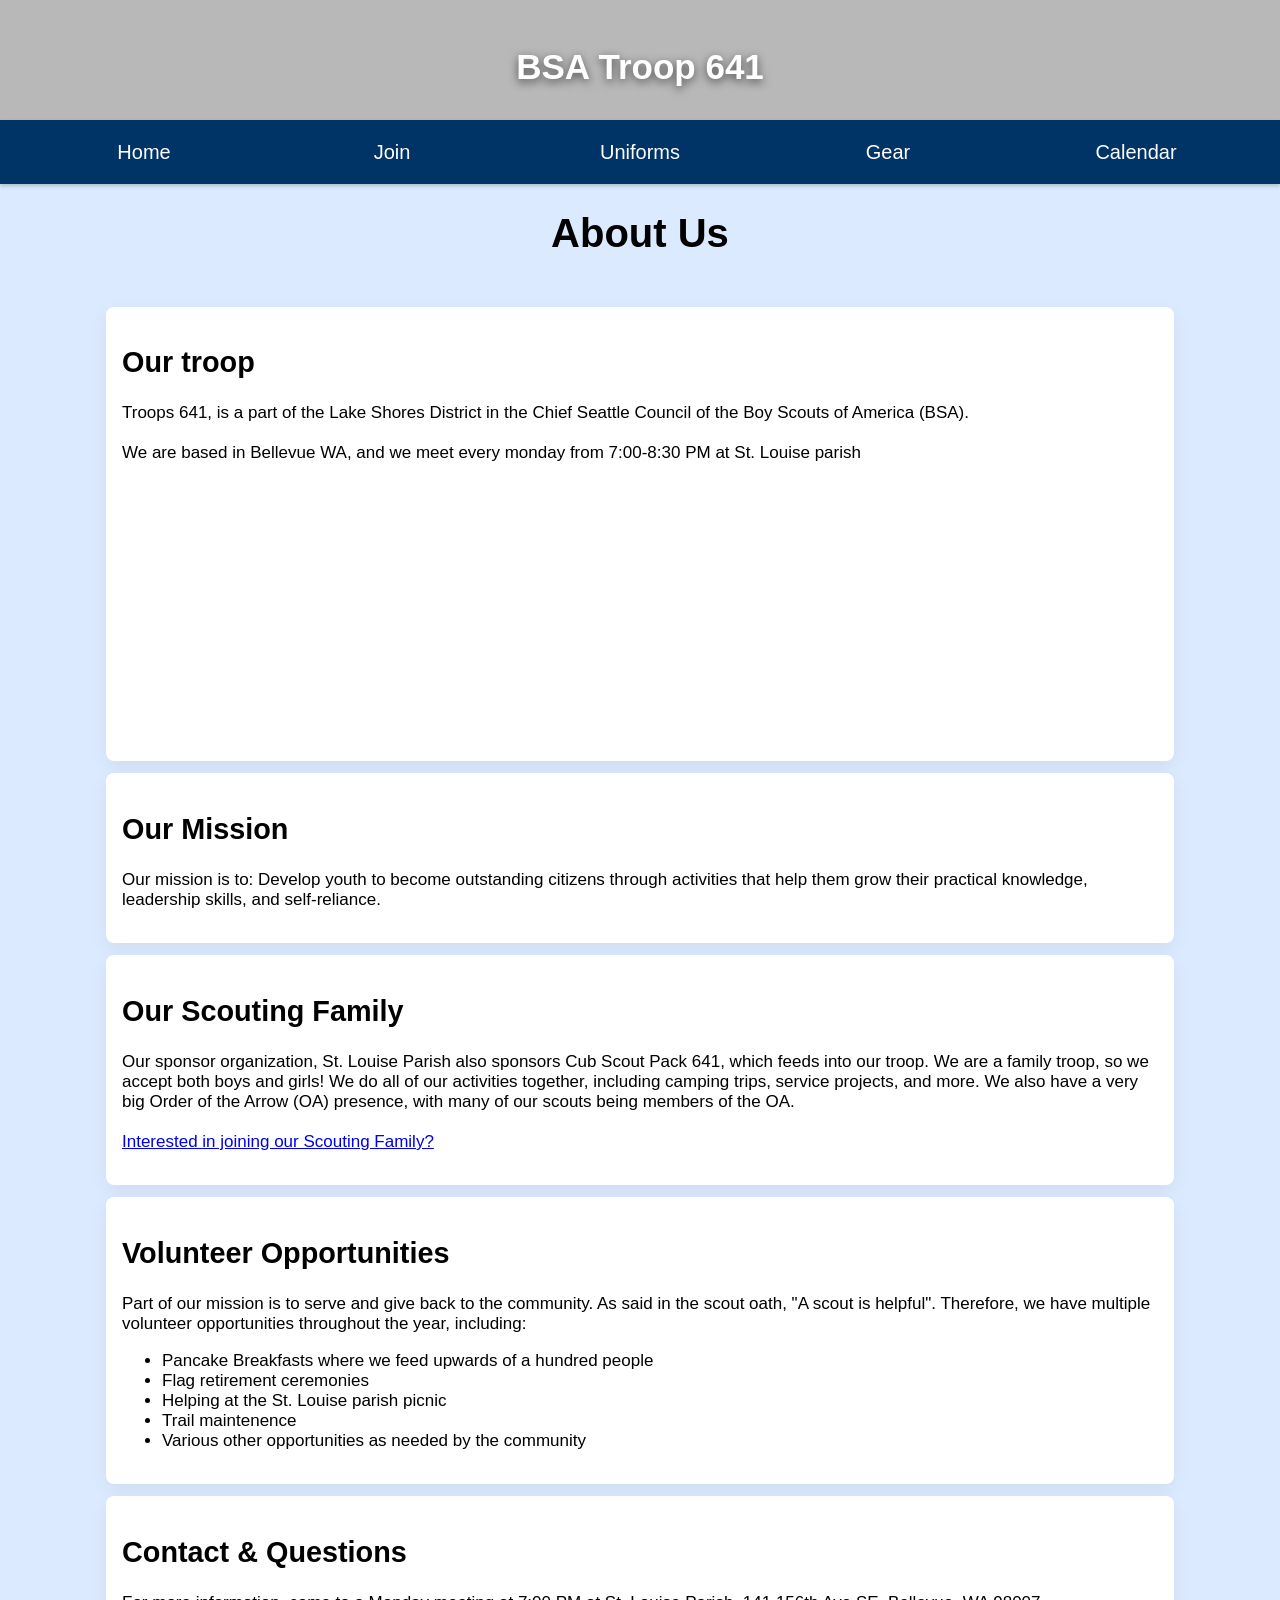
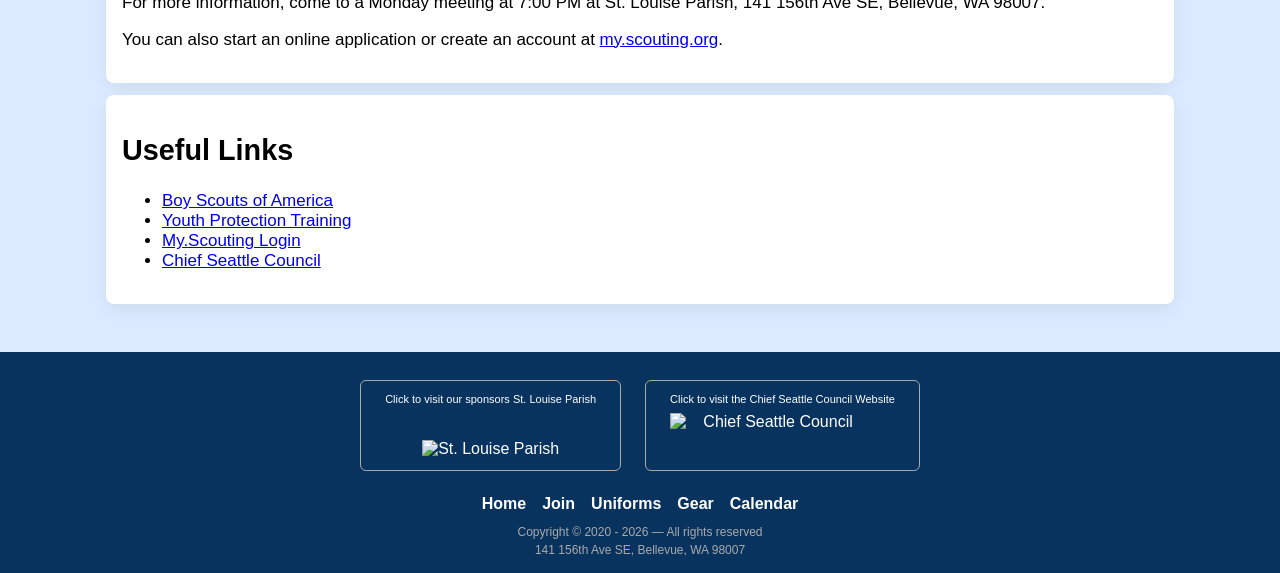
==== commit 968c2213: "changed the background of Uniform to match the other slides" ====
--- a/index.html
+++ b/index.html
@@ -133,7 +133,7 @@
         </nav> 
     </div> -->
 
-    <h1 style="text-align:center;">About Us:</h1>
+    <h1 style="text-align:center;">About Us</h1>
     <div style="max-width:1100px; margin:8px auto; padding:12px 16px; box-sizing:border-box; font-size: 17px;">
         <div class="card">
             <h2>Our troop</h2>
